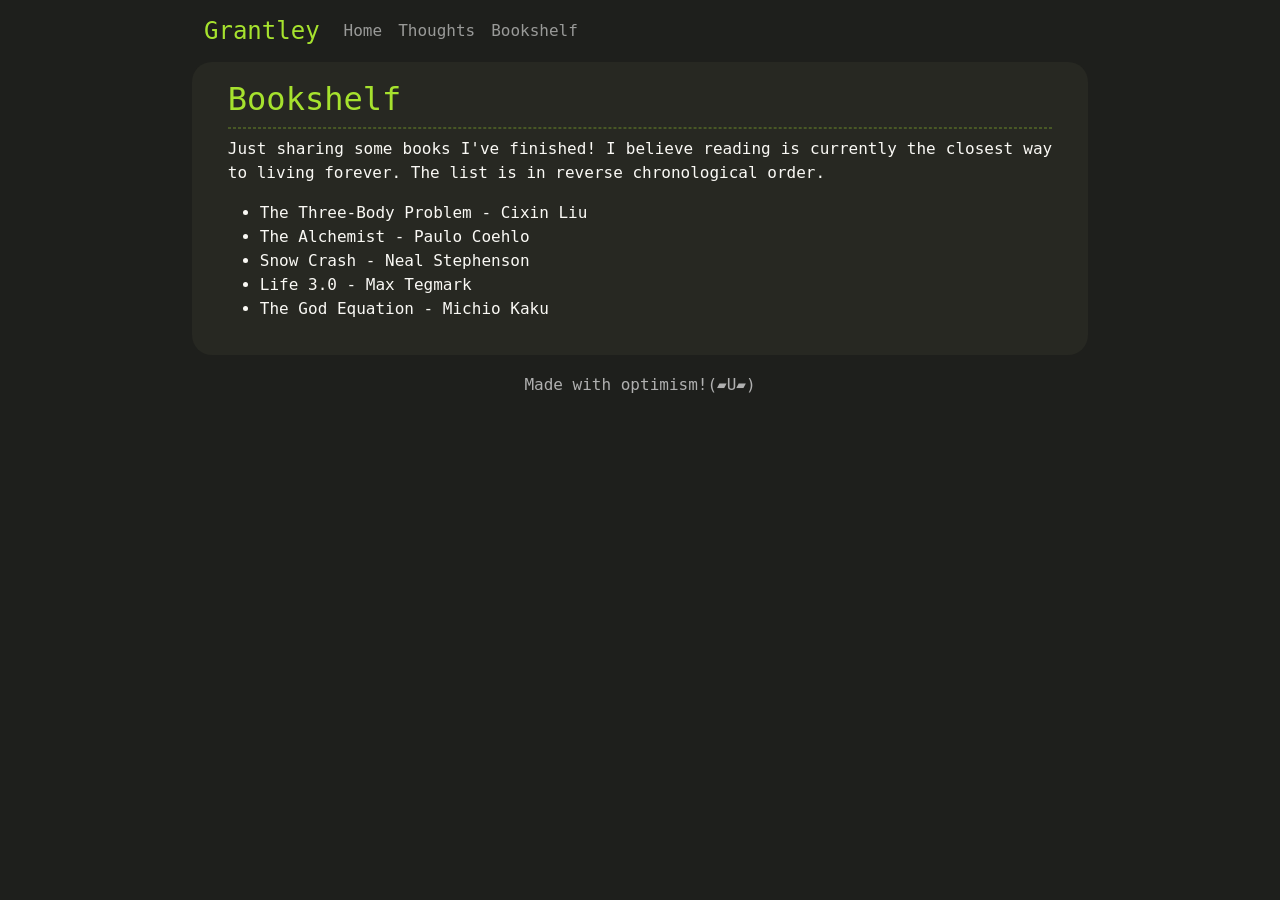
==== bookshelf.html @ 259827ba "Added a bookshelf and Substack link" ====
<html lang="en">

<head>
    <meta charset="UTF-8">
    <meta http-equiv="X-UA-Compatible" content="IE=edge">
    <meta name="viewport" content="width=device-width, initial-scale=1.0">
    <title>Grantley - Bookshelf</title>
    <link href="https://cdn.jsdelivr.net/npm/bootstrap@5.3.1/dist/css/bootstrap.min.css" rel="stylesheet"
        integrity="sha384-4bw+/aepP/YC94hEpVNVgiZdgIC5+VKNBQNGCHeKRQN+PtmoHDEXuppvnDJzQIu9" crossorigin="anonymous">
    <link rel="shortcut icon" type="image/png"
        href="https://raw.githubusercontent.com/gospacedev/gospacedev.github.io/main/assets/favicon.png?">
    <link rel="stylesheet" href="style/style.css">
    <link rel="stylesheet" href="style/navbar.css">
    <script src="script.js" type="text/javascript"></script>
</head>

<body>
    <nav class="navbar navbar-expand-lg" data-bs-theme="dark">
        <div class="container-fluid">
            <a class="navbar-brand fs-4" style="color: #a6e22e;" href="index.html">
                Grantley
            </a>
            <div class="collapse navbar-collapse" id="navbarNavAltMarkup">
                <div class="navbar-nav">
                    <a class="nav-link" href="index.html">Home</a>
                    <a class="nav-link" href="thoughts.html">Thoughts</a>
                    <a class="nav-link" href="bookshelf.html">Bookshelf</a>
                </div>
            </div>
        </div>
    </nav>

    <div class="page">
        <h2 style="color: #a6e22e; font: bold;">Bookshelf</h2>

        <hr class="break">

        <p>Just sharing some books I've finished! I believe reading is currently the closest way to living forever. The list is in reverse chronological order.</p>

        <ul>
            <li>The Three-Body Problem - Cixin Liu</li>
            <li>The Alchemist - Paulo Coehlo</li>
            <li>Snow Crash - Neal Stephenson</li>
            <li>Life 3.0 - Max Tegmark</li>
            <li>The God Equation - Michio Kaku</li>
        </ul>
    </div>

    <script src="https://cdn.jsdelivr.net/npm/bootstrap@5.3.1/dist/js/bootstrap.bundle.min.js"
        integrity="sha384-HwwvtgBNo3bZJJLYd8oVXjrBZt8cqVSpeBNS5n7C8IVInixGAoxmnlMuBnhbgrkm"
        crossorigin="anonymous"></script>

    <p style="text-align: center; padding-top: 2%; color: rgb(176, 176, 176);">Made with optimism!(▰U▰)</p>
</body>

</html>
---- style/style.css ----
:root {
    color-scheme: dark;
}

hr.break {
    color: #a6e22e;
    border-style: dashed;
    border-width: 1px;
    margin-top: 1%;
    margin-bottom: 1%;
}

.web-link {
    color: #e6db74 !important;
}

h1 {
    color: #a6e22e;
}

ul.web-link {
    list-style-type: none;
}

body {
    color-scheme: dark;
    font-weight: lighter;
    font-family: monospace;
    font-size: 16px;
    line-height: 1.5;
    background-color: rgb(30, 31, 28);
    margin-top: 0%;
    margin-left: 15%;
    margin-right: 15%;
    margin-bottom: 0%;
    padding-bottom: 0%;
}

div.page {
    background-color: rgb(39, 40, 34);
    padding-left: 4%;
    padding-right: 4%;
    padding-bottom: 2%;
    padding-top: 2%;
    border-radius: 20px;
}

h2 {
    color: #5cc1d5;
}

p {
    text-align: justify;
    color: #faf9f5;
}

li {
    color: #faf9f5;
}

.container {
    display: flex;
    gap: 20px;
    align-items: flex-start;
}

.text-section {
    flex: 1;
    line-height: 1;
}

.text-section span {
    display: block;
    margin: 0;
    padding: 0;
    line-height: 1.5;
}

.image-section {
    display: flex;
    flex-direction: column;
    gap: 20px;
}


.content-wrapper {
    display: flex;
    gap: 30px;
    align-items: flex-start;
}

.image-section img {
    width: 200px;
    height: auto;
}

@media (max-width: 768px) {
    .content-wrapper {
        flex-direction: column;
    }

    .image-section {
        width: 100%;
        min-width: auto;
    }
}
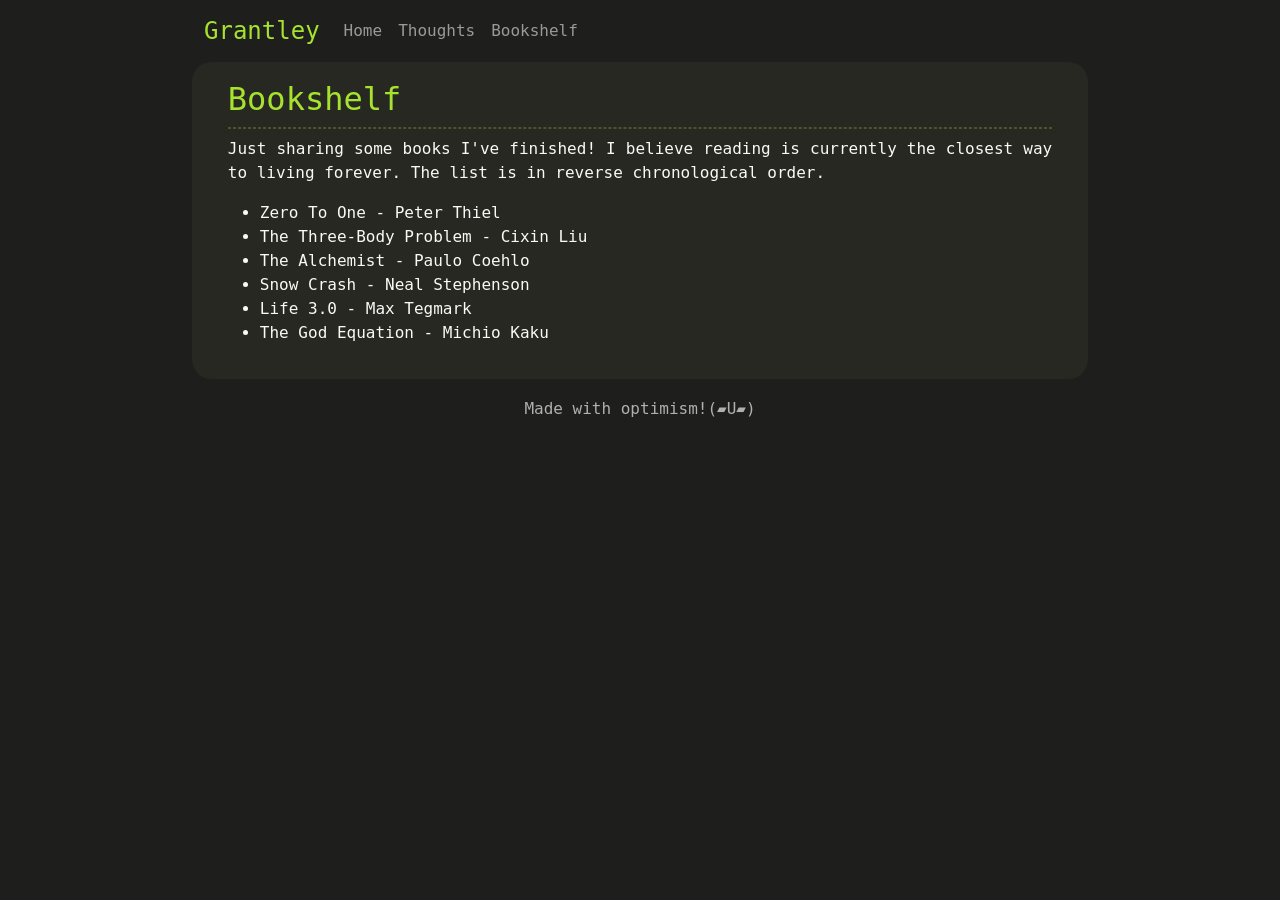
==== commit c088a4e1: "Added book entry" ====
--- a/bookshelf.html
+++ b/bookshelf.html
@@ -17,14 +17,14 @@
 <body>
     <nav class="navbar navbar-expand-lg" data-bs-theme="dark">
         <div class="container-fluid">
-            <a class="navbar-brand fs-4" style="color: #a6e22e;" href="index.html">
+            <a class="navbar-brand fs-4" style="color: #a6e22e;" href="index">
                 Grantley
             </a>
             <div class="collapse navbar-collapse" id="navbarNavAltMarkup">
                 <div class="navbar-nav">
-                    <a class="nav-link" href="index.html">Home</a>
-                    <a class="nav-link" href="thoughts.html">Thoughts</a>
-                    <a class="nav-link" href="bookshelf.html">Bookshelf</a>
+                    <a class="nav-link" href="index">Home</a>
+                    <a class="nav-link" href="thoughts">Thoughts</a>
+                    <a class="nav-link" href="bookshelf">Bookshelf</a>
                 </div>
             </div>
         </div>
@@ -38,6 +38,7 @@
         <p>Just sharing some books I've finished! I believe reading is currently the closest way to living forever. The list is in reverse chronological order.</p>
 
         <ul>
+            <li>Zero To One - Peter Thiel</li>
             <li>The Three-Body Problem - Cixin Liu</li>
             <li>The Alchemist - Paulo Coehlo</li>
             <li>Snow Crash - Neal Stephenson</li>
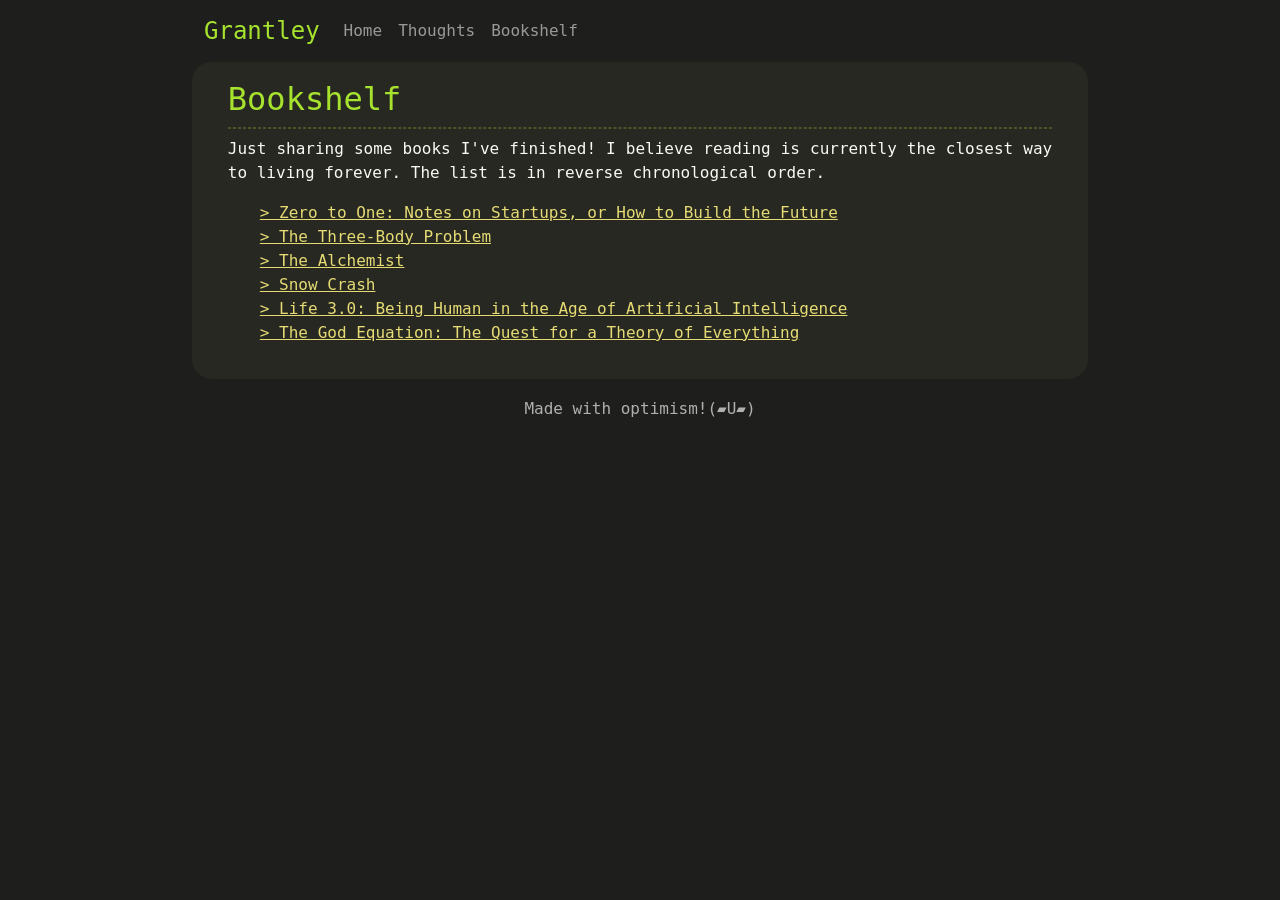
==== commit 423bdfd7: "Added links to the books" ====
--- a/bookshelf.html
+++ b/bookshelf.html
@@ -37,13 +37,13 @@
 
         <p>Just sharing some books I've finished! I believe reading is currently the closest way to living forever. The list is in reverse chronological order.</p>
 
-        <ul>
-            <li>Zero To One - Peter Thiel</li>
-            <li>The Three-Body Problem - Cixin Liu</li>
-            <li>The Alchemist - Paulo Coehlo</li>
-            <li>Snow Crash - Neal Stephenson</li>
-            <li>Life 3.0 - Max Tegmark</li>
-            <li>The God Equation - Michio Kaku</li>
+        <ul class="web-link">
+            <li><a href="https://www.goodreads.com/book/show/18050143-zero-to-one" class="web-link">> Zero to One: Notes on Startups, or How to Build the Future</a></li>
+            <li><a href="https://www.goodreads.com/book/show/20518872-the-three-body-problem" class="web-link">> The Three-Body Problem</a></li>
+            <li><a href="https://www.goodreads.com/book/show/18144590-the-alchemist" class="web-link">> The Alchemist</a></li>
+            <li><a href="https://www.goodreads.com/book/show/61240297-snow-crash" class="web-link">> Snow Crash</a></li>
+            <li><a href="https://www.goodreads.com/book/show/34272565-life-3-0" class="web-link">> Life 3.0: Being Human in the Age of Artificial Intelligence</a></li>
+            <li><a href="https://www.goodreads.com/book/show/18144590-the-alchemist" class="web-link">> The God Equation: The Quest for a Theory of Everything</a></li>
         </ul>
     </div>
 
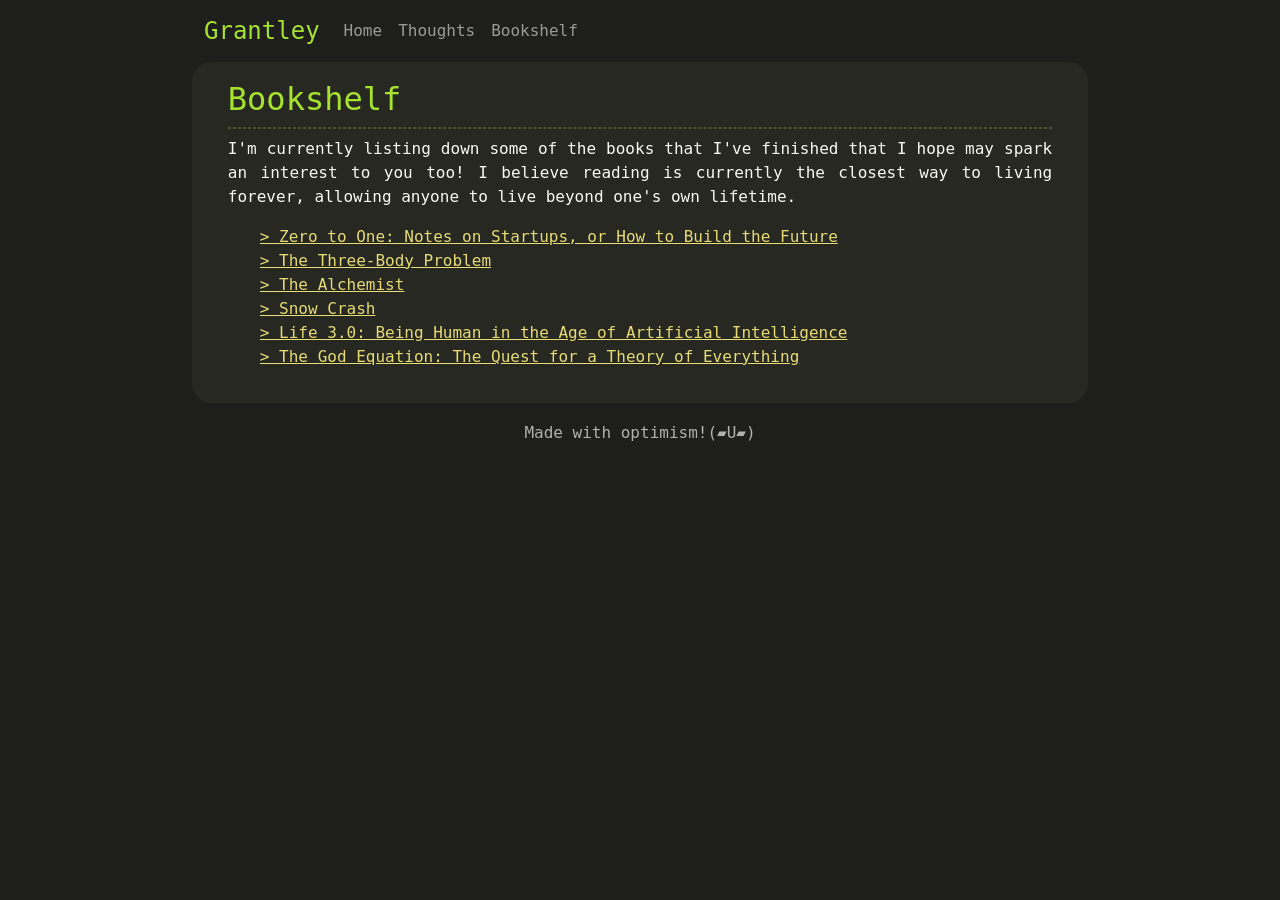
==== commit 720393c7: "Update bookself description" ====
--- a/bookshelf.html
+++ b/bookshelf.html
@@ -35,7 +35,7 @@
 
         <hr class="break">
 
-        <p>Just sharing some books I've finished! I believe reading is currently the closest way to living forever. The list is in reverse chronological order.</p>
+        <p>I'm currently listing down some of the books that I've finished that I hope may spark an interest to you too! I believe reading is currently the closest way to living forever, allowing anyone to live beyond one's own lifetime.</p>
 
         <ul class="web-link">
             <li><a href="https://www.goodreads.com/book/show/18050143-zero-to-one" class="web-link">> Zero to One: Notes on Startups, or How to Build the Future</a></li>
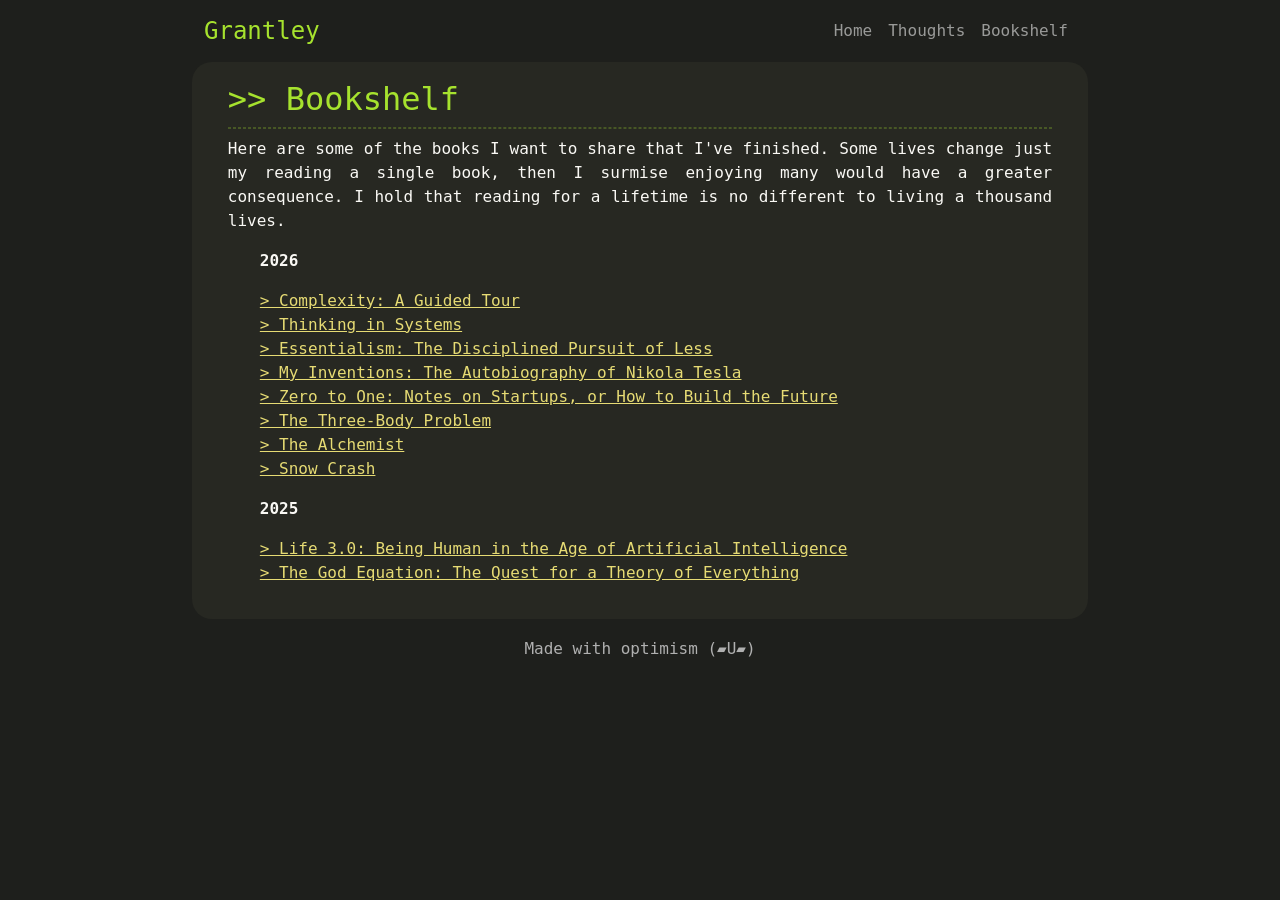
==== commit cfeefbcb: "Update the navbar for all pages" ====
--- a/bookshelf.html
+++ b/bookshelf.html
@@ -4,7 +4,7 @@
     <meta charset="UTF-8">
     <meta http-equiv="X-UA-Compatible" content="IE=edge">
     <meta name="viewport" content="width=device-width, initial-scale=1.0">
-    <title>Grantley - Bookshelf</title>
+    <title>Grantley Cullar</title>
     <link href="https://cdn.jsdelivr.net/npm/bootstrap@5.3.1/dist/css/bootstrap.min.css" rel="stylesheet"
         integrity="sha384-4bw+/aepP/YC94hEpVNVgiZdgIC5+VKNBQNGCHeKRQN+PtmoHDEXuppvnDJzQIu9" crossorigin="anonymous">
     <link rel="shortcut icon" type="image/png"
@@ -20,30 +20,60 @@
             <a class="navbar-brand fs-4" style="color: #a6e22e;" href="index">
                 Grantley
             </a>
-            <div class="collapse navbar-collapse" id="navbarNavAltMarkup">
-                <div class="navbar-nav">
-                    <a class="nav-link" href="index">Home</a>
-                    <a class="nav-link" href="thoughts">Thoughts</a>
-                    <a class="nav-link" href="bookshelf">Bookshelf</a>
-                </div>
+            <div class="drawer-body">
+                <ul class="nav navbar-nav me-auto">
+                    <li class="nav-item">
+                        <a class="nav-link" href="index">Home</a>
+                    </li>
+                    <li class="nav-item">
+                        <a class="nav-link" href="thoughts">Thoughts</a>
+                    </li>
+                    <li class="nav-item">
+                        <a class="nav-link" href="bookshelf">Bookshelf</a>
+                    </li>
+                </ul>
             </div>
         </div>
     </nav>
 
     <div class="page">
-        <h2 style="color: #a6e22e; font: bold;">Bookshelf</h2>
+        <h2 style="color: #a6e22e; font: bold;">>> Bookshelf</h2>
 
         <hr class="break">
 
-        <p>I'm currently listing down some of the books that I've finished that I hope may spark an interest to you too! I believe reading is currently the closest way to living forever, allowing anyone to live beyond one's own lifetime.</p>
+        <p>Here are some of the books I want to share that I've finished. Some lives change just my reading a single
+            book, then I surmise
+            enjoying many would have a greater consequence. I hold that reading for a lifetime is no different to living
+            a thousand lives.
+        </p>
 
+        
         <ul class="web-link">
-            <li><a href="https://www.goodreads.com/book/show/18050143-zero-to-one" class="web-link">> Zero to One: Notes on Startups, or How to Build the Future</a></li>
-            <li><a href="https://www.goodreads.com/book/show/20518872-the-three-body-problem" class="web-link">> The Three-Body Problem</a></li>
-            <li><a href="https://www.goodreads.com/book/show/18144590-the-alchemist" class="web-link">> The Alchemist</a></li>
-            <li><a href="https://www.goodreads.com/book/show/61240297-snow-crash" class="web-link">> Snow Crash</a></li>
-            <li><a href="https://www.goodreads.com/book/show/34272565-life-3-0" class="web-link">> Life 3.0: Being Human in the Age of Artificial Intelligence</a></li>
-            <li><a href="https://www.goodreads.com/book/show/18144590-the-alchemist" class="web-link">> The God Equation: The Quest for a Theory of Everything</a></li>
+            <p style="font-weight: bold;">2026</p>
+            <li><a href="https://www.google.com/books/edition/Complexity_A_Guided_Tour/j-PQCwAAQBAJ" class="web-link">> Complexity: A Guided
+                    Tour</a></li>
+            <li><a href="https://www.google.com/books/edition/Thinking_in_Systems/JSgOSP1qklUC" class="web-link">> Thinking in
+                    Systems</a></li>
+            <li><a href="https://www.google.com/books/edition/Essentialism/pK7PBQAAQBAJ" class="web-link">> Essentialism: The
+                    Disciplined Pursuit of Less</a></li>
+            <li><a href="https://www.google.com/books/edition/My_Inventions/6vWFDwAAQBAJ" class="web-link">> My Inventions: The
+                    Autobiography of Nikola Tesla</a></li>
+            <li><a href="https://www.google.com/books/edition/Zero_to_One/M22fAwAAQBAJ" class="web-link">> Zero to One: Notes
+                    on Startups, or How to Build the Future</a></li>
+            <li><a href="https://www.google.com/books/edition/The_Three_Body_Problem/ZrNzAwAAQBAJ" class="web-link">> The
+                    Three-Body Problem</a></li>
+            <li><a href="https://www.google.com/books/edition/The_Alchemist/x8xtwgEACAAJ" class="web-link">> The
+                    Alchemist</a></li>
+            <li><a href="https://www.google.com/books/edition/Snow_Crash/B0xbAAAAMAAJ" class="web-link">> Snow Crash</a></li>
+        </ul>
+
+        
+        <ul class="web-link">
+            <p style="font-weight: bold;">2025</p>
+            <li><a href="https://www.google.com/books/edition/Life_3_0/2hIcDgAAQBAJ" class="web-link">> Life 3.0: Being Human
+                    in the Age of Artificial Intelligence</a></li>
+            <li><a href="https://books.google.com/books/about/The_God_Equation.html?id=OURmEAAAQBAJ" class="web-link">> The God
+                    Equation: The Quest for a Theory of Everything</a></li>
         </ul>
     </div>
 
@@ -51,7 +81,7 @@
         integrity="sha384-HwwvtgBNo3bZJJLYd8oVXjrBZt8cqVSpeBNS5n7C8IVInixGAoxmnlMuBnhbgrkm"
         crossorigin="anonymous"></script>
 
-    <p style="text-align: center; padding-top: 2%; color: rgb(176, 176, 176);">Made with optimism!(▰U▰)</p>
+    <p style="text-align: center; padding-top: 2%; color: rgb(176, 176, 176);">Made with optimism (▰U▰)</p>
 </body>
 
 </html>
